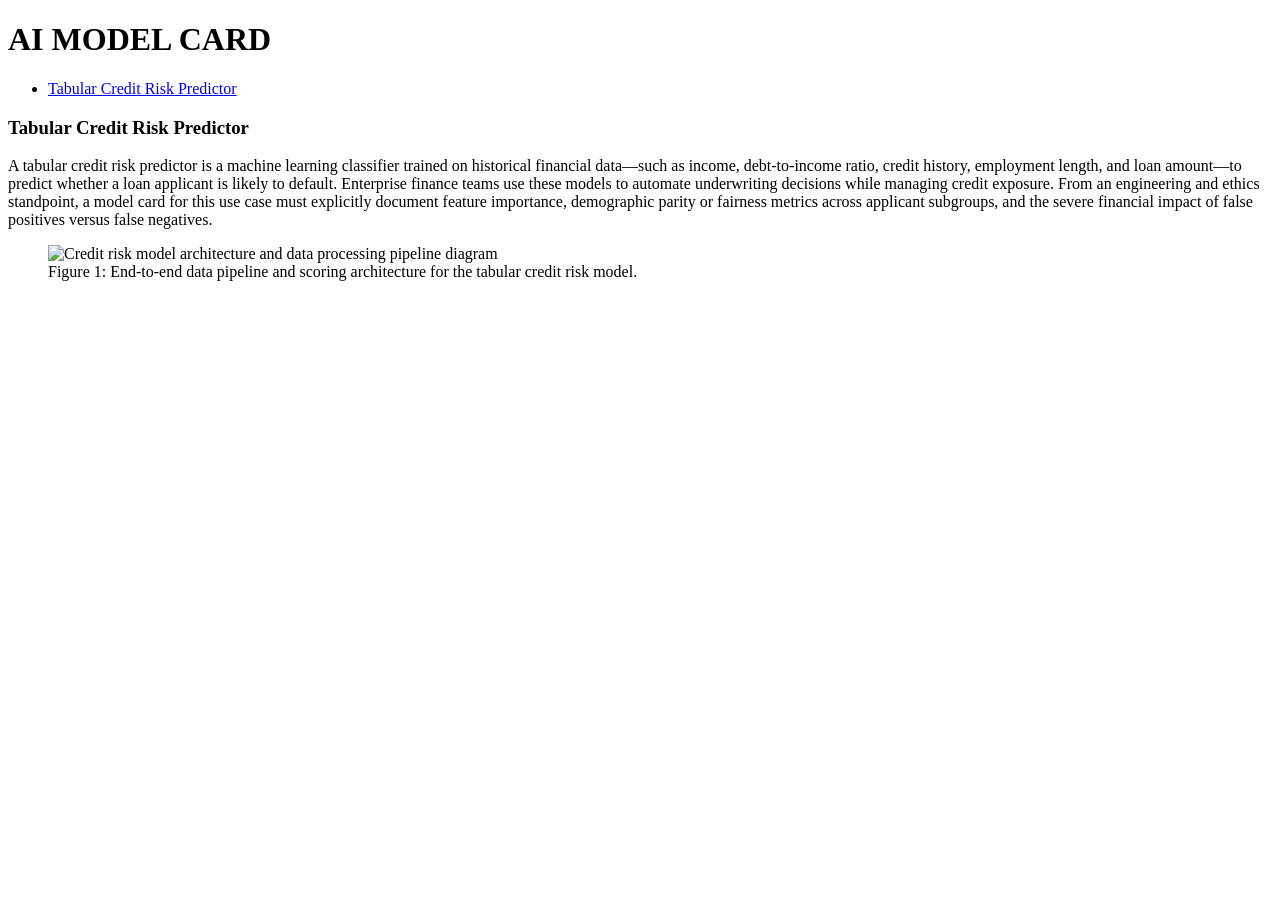
==== 01-html-css/model-card/index.html @ 910fd19c "feat(html): implement base semantic structure for tabular credit risk model card" ====
<!DOCTYPE html>
<html lang="en">
    <head>
        <title>AI MODEL CARD</title>
        <meta charset="utf-8"/>
    </head>
    <body>
        <header>
            <h1>AI MODEL CARD</h1>
            <nav>
                <ul>
                    <li><a href="#credit-risk">Tabular Credit Risk Predictor</a></li>
                </ul>
                    
            </nav>
        </header>
        <main>
            <section id="credit-risk">
               <article>
                  <h3>Tabular Credit Risk Predictor</h3>
                  <p>A tabular credit risk predictor is a machine learning classifier trained on historical financial data—such as income, debt-to-income ratio, credit history, employment length, and loan amount—to predict whether a loan applicant is likely to default.

Enterprise finance teams use these models to automate underwriting decisions while managing credit exposure. From an engineering and ethics standpoint, a model card for this use case must explicitly document feature importance, demographic parity or fairness metrics across applicant subgroups, and the severe financial impact of false positives versus false negatives.</p>
              
                </article>
                <figure>
                    <img src="https://www.researchgate.net/publication/335195522/figure/fig2/AS:1140331030548488@1648887512843/The-credit-risk-score-architecture.png" alt="Credit risk model architecture and data processing pipeline diagram"/>
                    <figcaption>Figure 1: End-to-end data pipeline and scoring architecture for the tabular credit risk model.</figcaption>
                </figure>


        
            </section>
        </main>
        
    </body>
</html>
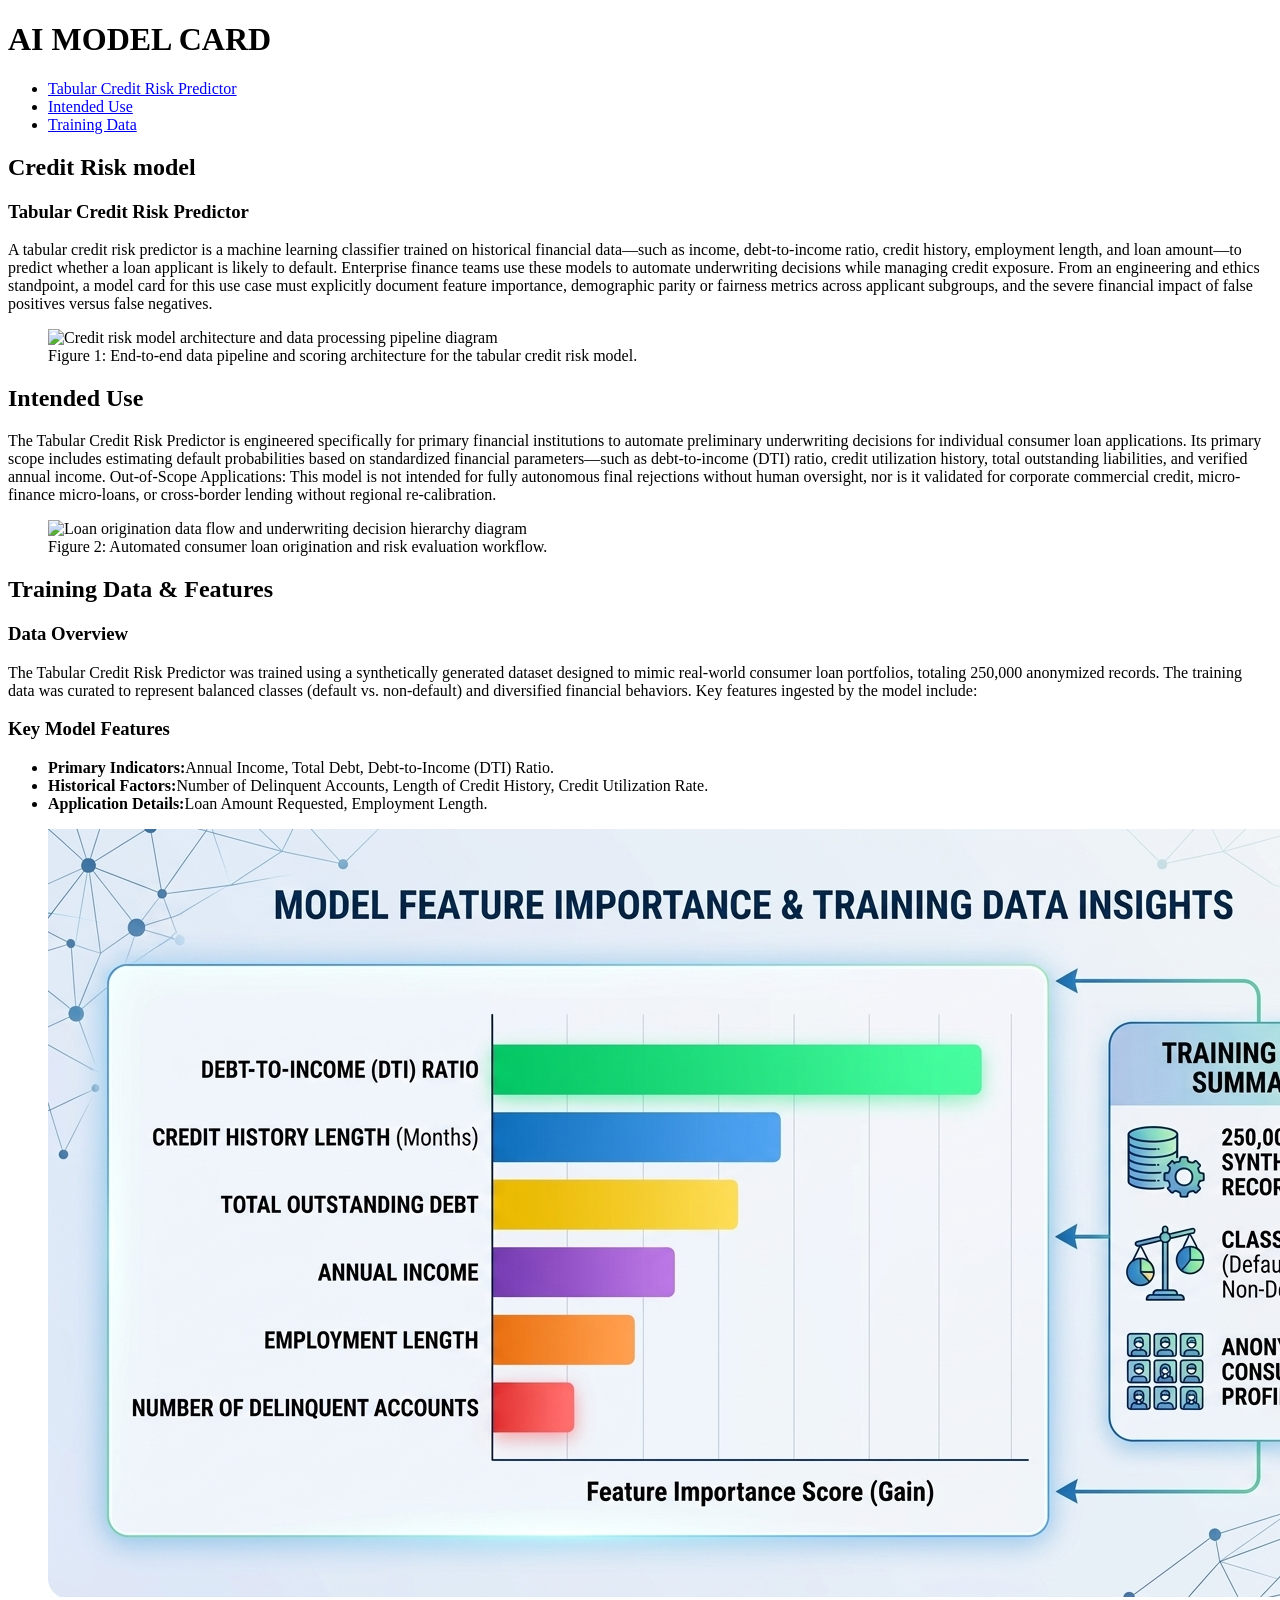
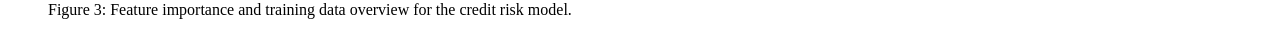
==== commit 4ba15f65: "feat(html) add intended use and training data sections" ====
--- a/01-html-css/model-card/index.html
+++ b/01-html-css/model-card/index.html
@@ -10,12 +10,15 @@
             <nav>
                 <ul>
                     <li><a href="#credit-risk">Tabular Credit Risk Predictor</a></li>
+                    <li><a href="#intended-use">Intended Use</a></li>
+                    <li><a href="#training-data">Training Data</a></li>
                 </ul>
                     
             </nav>
         </header>
         <main>
             <section id="credit-risk">
+               <h2>Credit Risk model</h2>
                <article>
                   <h3>Tabular Credit Risk Predictor</h3>
                   <p>A tabular credit risk predictor is a machine learning classifier trained on historical financial data—such as income, debt-to-income ratio, credit history, employment length, and loan amount—to predict whether a loan applicant is likely to default.
@@ -31,6 +34,37 @@
 
         
             </section>
+            <section id="intended-use">
+                <h2>Intended Use</h2>
+                <article>
+                    <p>The Tabular Credit Risk Predictor is engineered specifically for primary financial institutions to automate preliminary underwriting decisions for individual consumer loan applications. Its primary scope includes estimating default probabilities based on standardized financial parameters—such as debt-to-income (DTI) ratio, credit utilization history, total outstanding liabilities, and verified annual income.
+
+Out-of-Scope Applications: This model is not intended for fully autonomous final rejections without human oversight, nor is it validated for corporate commercial credit, micro-finance micro-loans, or cross-border lending without regional re-calibration.</p>
+                </article>
+                <figure>
+                    <img src="https://images.unsplash.com/photo-1554224155-8d04cb21cd6c?auto=format&fit=crop&w=1200&q=80" alt="Loan origination data flow and underwriting decision hierarchy diagram">
+                    <figcaption>Figure 2: Automated consumer loan origination and risk evaluation workflow.</figcaption>
+                  </figure>
+            </section>
+            <section id="training-data">
+                  <h2>Training Data & Features</h2>
+                  <article>
+                       <h3>Data Overview</h3>
+                       <p>The Tabular Credit Risk Predictor was trained using a synthetically generated dataset designed to mimic real-world consumer loan portfolios, totaling 250,000 anonymized records. The training data was curated to represent balanced classes (default vs. non-default) and diversified financial behaviors. Key features ingested by the model include:</p>
+                       <h3>Key Model Features</h3>
+                       <ul>
+                          <li><strong>Primary Indicators:</strong>Annual Income, Total Debt, Debt-to-Income (DTI) Ratio.</li>
+                          <li><strong>Historical Factors:</strong>Number of Delinquent Accounts, Length of Credit History, Credit Utilization Rate.</li>
+                          <li><strong>Application Details:</strong>Loan Amount Requested, Employment Length.</li>
+                       </ul>
+                  </article>
+                  <figure>
+                    <img src="assets/images/feature-importance.jpg" alt="Bar chart visualizing model feature importance derived from training data. High impact features like DTI Ratio and Credit History are prominent, next to a summary of the 250,000 record synthetic dataset.">
+                    <figcaption>Figure 3: Feature importance and training data overview for the credit risk model.</figcaption>
+                  </figure>
+                  
+            </section>
+            
         </main>
         
     </body>
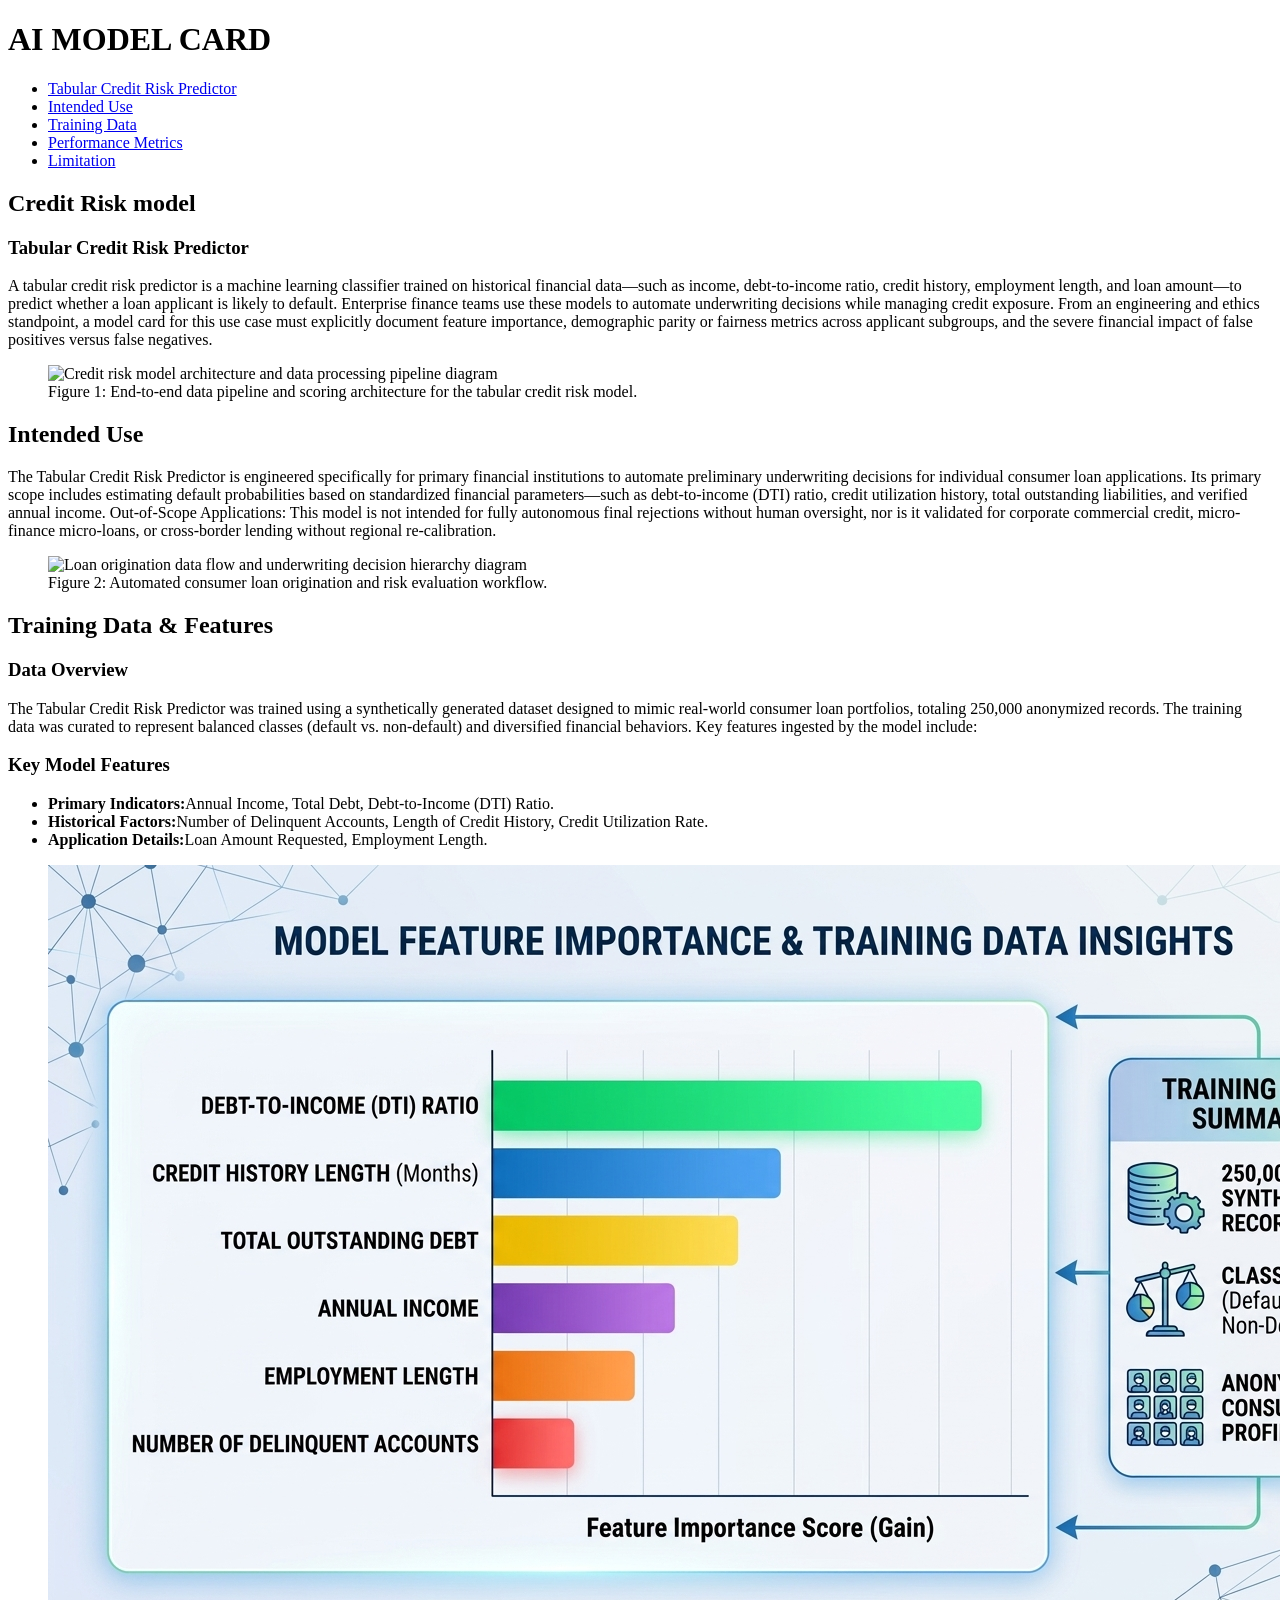
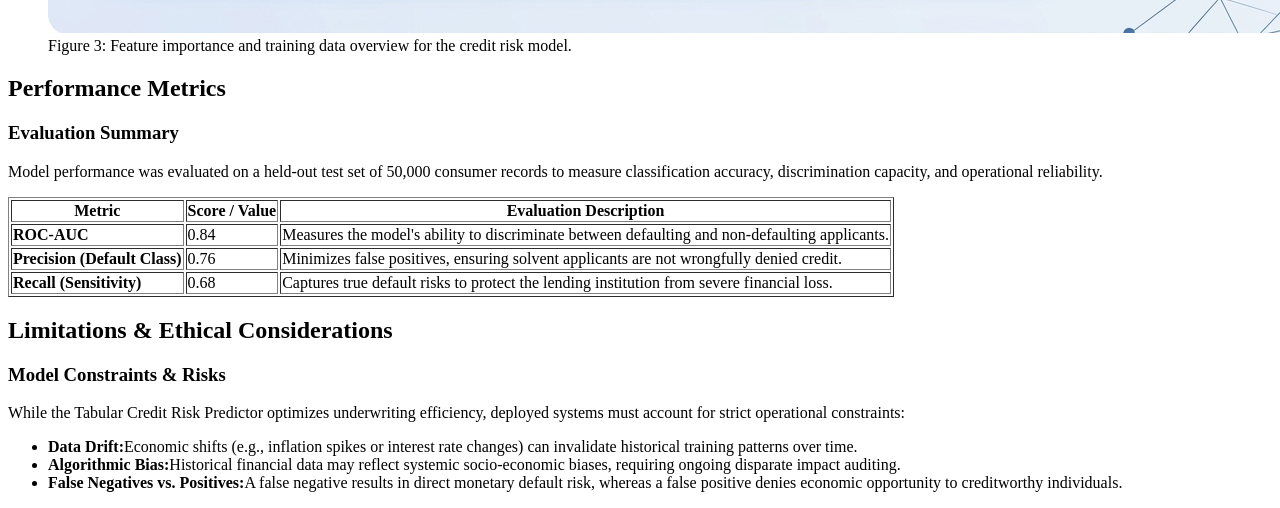
==== commit db45c57f: "feat(html) add performance matric and limitation sections" ====
--- a/01-html-css/model-card/index.html
+++ b/01-html-css/model-card/index.html
@@ -12,6 +12,8 @@
                     <li><a href="#credit-risk">Tabular Credit Risk Predictor</a></li>
                     <li><a href="#intended-use">Intended Use</a></li>
                     <li><a href="#training-data">Training Data</a></li>
+                    <li><a href="#performance-metrics">Performance Metrics</a></li>
+                    <li><a href="#limitation">Limitation</a></li>
                 </ul>
                     
             </nav>
@@ -64,6 +66,55 @@
                   </figure>
                   
             </section>
+            <section id="performance-metrics">
+                <h2>Performance Metrics</h2>
+                <article>
+                    <h3>Evaluation Summary</h3>
+                    <p>Model performance was evaluated on a held-out test set of 50,000 consumer records to measure classification accuracy, discrimination capacity, and operational reliability.</p>
+                    <table border="1">
+                        <thead>
+                           <tr>
+                             <th>Metric</th>
+                             <th>Score / Value</th>
+                             <th>Evaluation Description</th>
+                           </tr>
+                        </thead>
+                        <tbody>
+                            <tr>
+                                <td><strong>ROC-AUC</strong></td>
+                                <td>0.84</td>
+                                <td>Measures the model's ability to discriminate between defaulting and non-defaulting applicants.</td>
+
+                            </tr>
+                            <tr>
+                                <td><strong>Precision (Default Class)</strong></td>
+                                <td>0.76</td>
+                                <td>Minimizes false positives, ensuring solvent applicants are not wrongfully denied credit.</td>
+                                
+                            </tr>
+                            <tr>
+                                <td><strong>Recall (Sensitivity)</strong></td>
+                                <td>0.68</td>
+                                <td>Captures true default risks to protect the lending institution from severe financial loss.</td>
+                            </tr>
+                        </tbody>
+
+                    </table>
+                </article>
+            </section>
+            <section id="limitation">
+                <h2>Limitations & Ethical Considerations</h2>
+                <article>
+                    <h3>Model Constraints & Risks</h3>
+                    <p>While the Tabular Credit Risk Predictor optimizes underwriting efficiency, deployed systems must account for strict operational constraints:</p>
+                    <ul>
+                        <li><strong>Data Drift:</strong>Economic shifts (e.g., inflation spikes or interest rate changes) can invalidate historical training patterns over time.</li>
+                        <li><strong>Algorithmic Bias:</strong>Historical financial data may reflect systemic socio-economic biases, requiring ongoing disparate impact auditing.</li>
+                        <li><strong>False Negatives vs. Positives:</strong>A false negative results in direct monetary default risk, whereas a false positive denies economic opportunity to creditworthy individuals.</li>
+                    </ul>
+                </article>
+                
+            </section>
             
         </main>
         
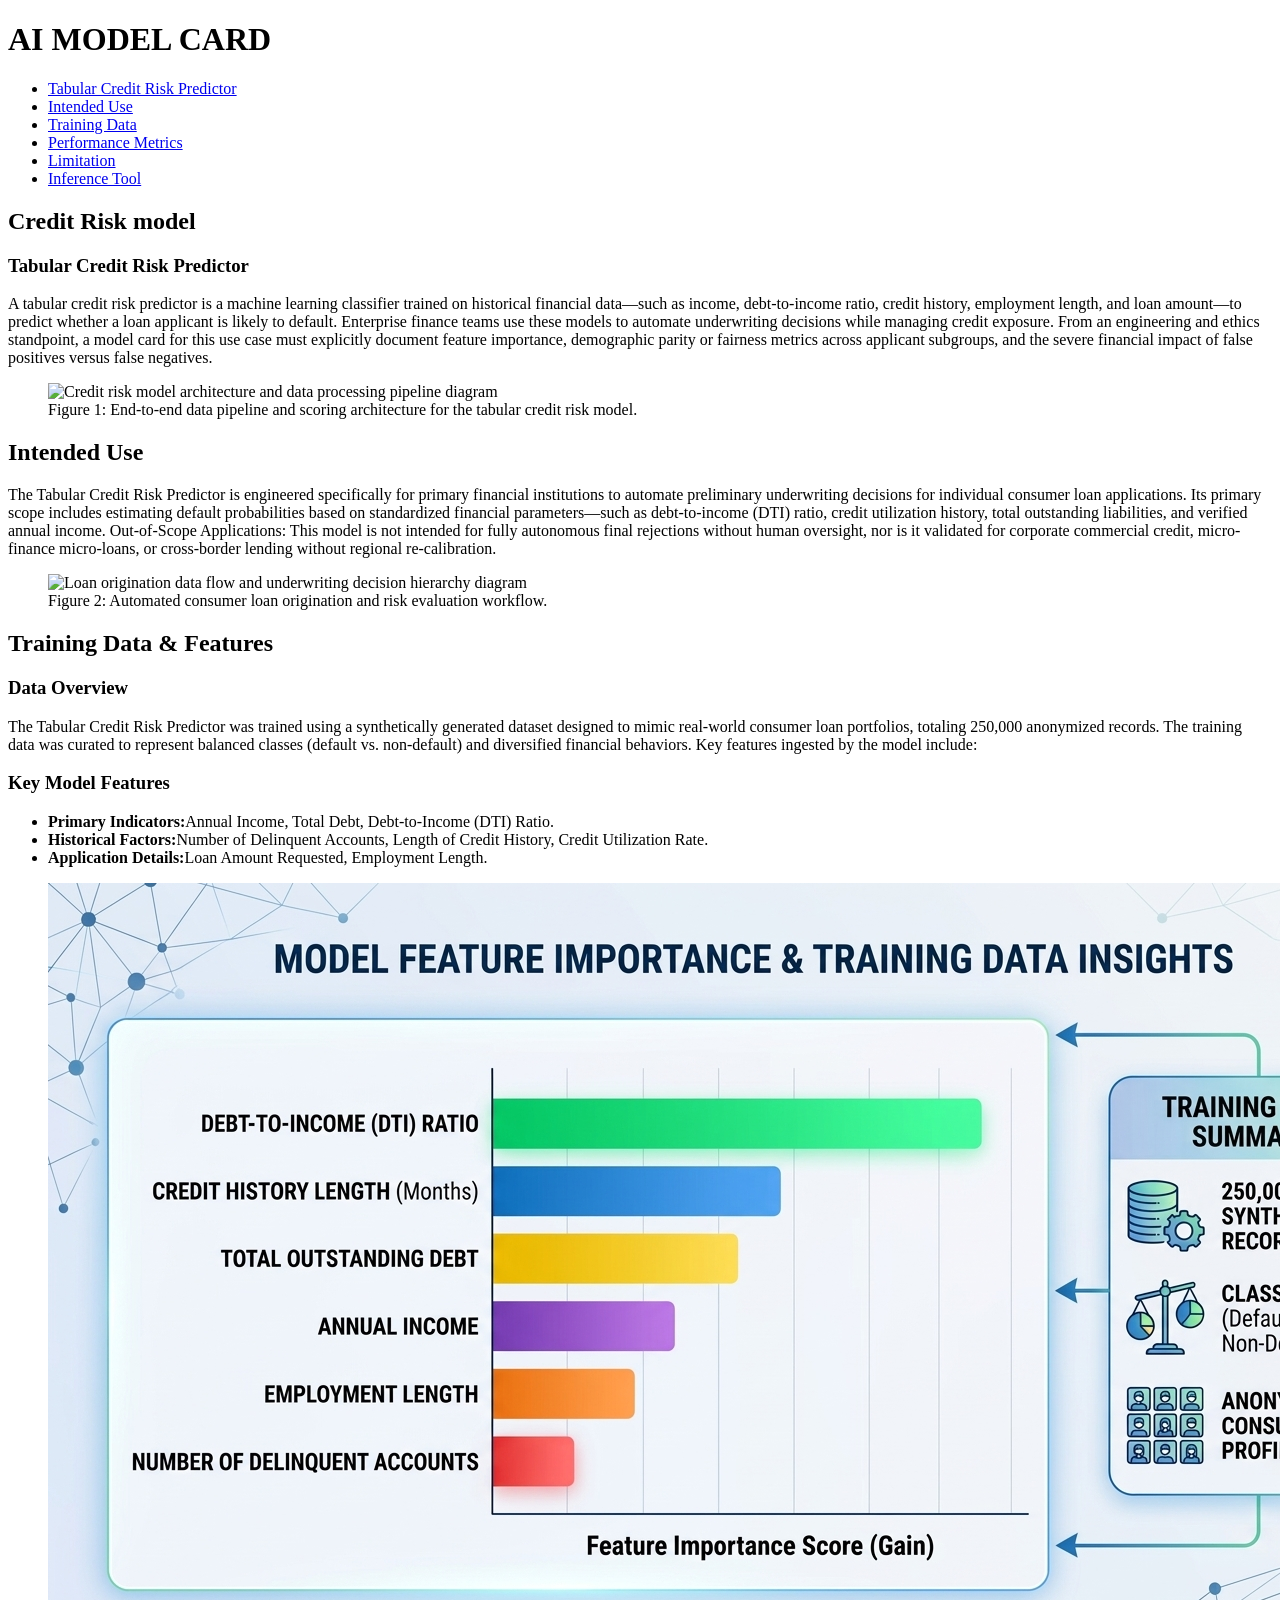
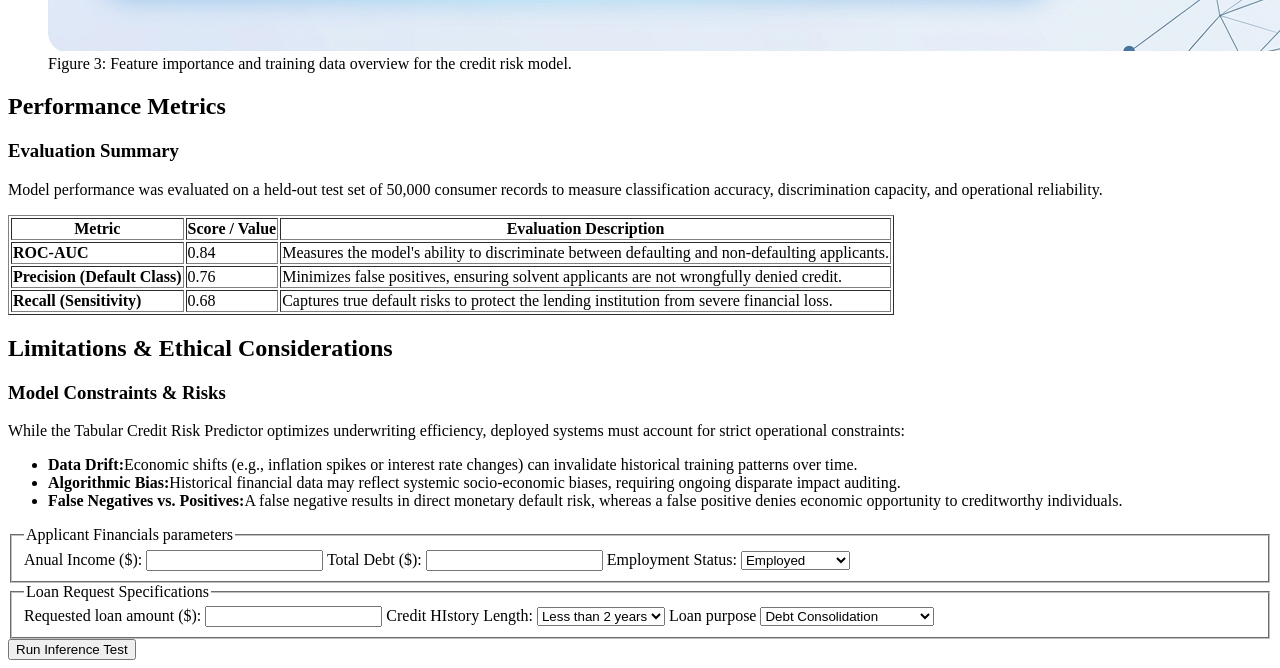
==== commit 2fc5d59b: "feat(html) add inference tool using html form" ====
--- a/01-html-css/model-card/index.html
+++ b/01-html-css/model-card/index.html
@@ -14,6 +14,7 @@
                     <li><a href="#training-data">Training Data</a></li>
                     <li><a href="#performance-metrics">Performance Metrics</a></li>
                     <li><a href="#limitation">Limitation</a></li>
+                    <li><a href="#inference-tool">Inference Tool</a></li>
                 </ul>
                     
             </nav>
@@ -115,8 +116,49 @@
                 </article>
                 
             </section>
+            <section id="inference-tool">
             
+            
+        
+                <form action="http://example.com" method="post">
+                    <fieldset>
+                        <legend>Applicant Financials parameters</legend>
+                        <label for="income">Anual Income ($): </label>
+                        <input type="number" id="income" name="income" required>
+                        <label for="debt">Total Debt ($): </label>
+                        <input type="number" id="debt" name="debt" required>
+                        <label for="employment">Employment Status: </label>
+                        <select id="employment" name="employment" required>
+                           <option value="employed">Employed</option>
+                           <option value="unemployed">Unemployed</option>
+                           <option value="part-time">part-time</option>
+                           <option value="self-employed">Self-Employed</option>
+                        </select>
+                    </fieldset>
+
+                    <fieldset>
+                        <legend>Loan Request Specifications</legend>
+                        <label for="loan-amount">Requested loan amount ($):</label>
+                        <input type="number" id="loan-amount" name="loan-amount" required>
+                        <label for="credit-history">Credit HIstory Length: </label>
+                        <select id="credit-history" name="credit-history" required>
+                            <option value="lt-2">Less than 2 years</option>
+                            <option value="2-5">2-5 years</option>
+                            <option value="3-5">3-5 years</option>
+                            <option value="5+">5+ years</option>
+
+                        </select>
+                        <label for="purpose">Loan purpose</label>
+                        <select id="purpose" name="purpose" required>
+                            <option value="debt-consolidation">Debt Consolidation</option>
+                            <option value="business">Business Working Capital</option>
+                            <option value="home-improvement">Home Improvement</option>
+
+                        </select>
+                    </fieldset>
+                    <button type="submit">Run Inference Test</button>
+                </form>
+            </section>
         </main>
-        
     </body>
 </html>
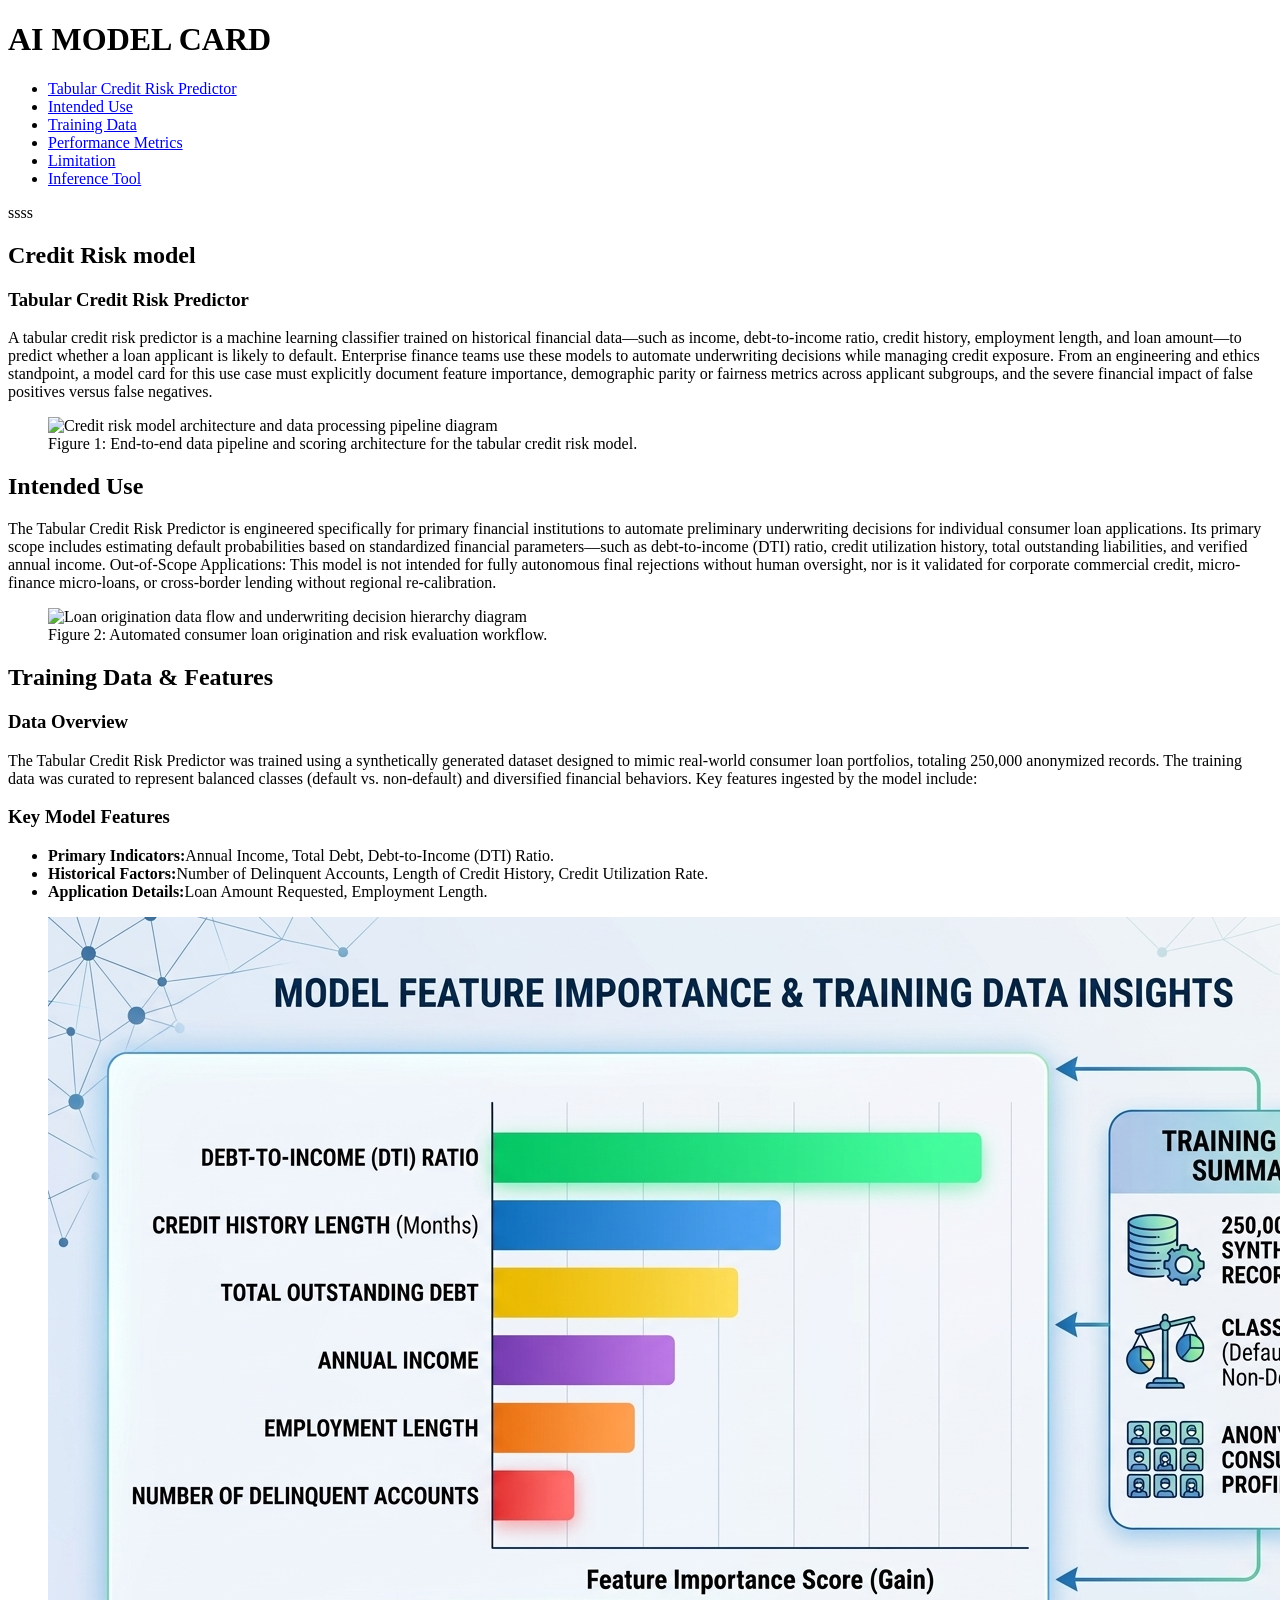
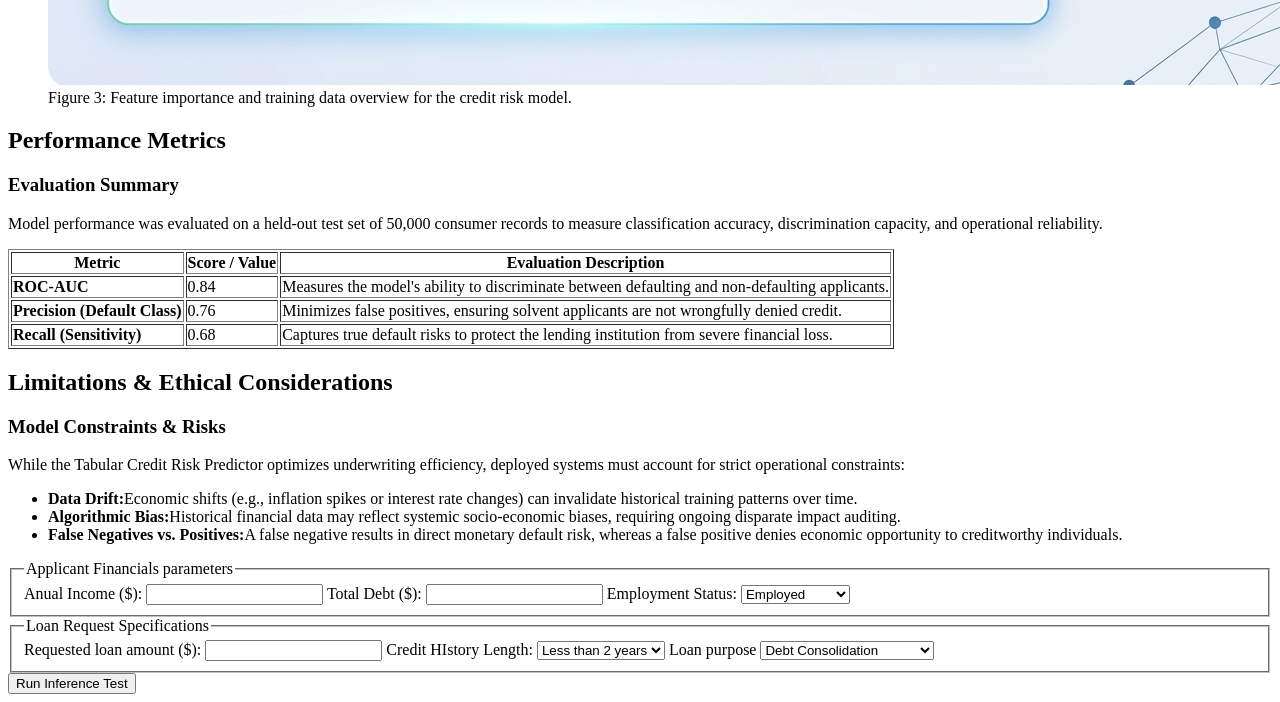
==== commit e158df75: "feat(html) lab in html accessiblity(freecodecamp)" ====
--- a/01-html-css/model-card/index.html
+++ b/01-html-css/model-card/index.html
@@ -17,7 +17,7 @@
                     <li><a href="#inference-tool">Inference Tool</a></li>
                 </ul>
                     
-            </nav>
+            </nav>ssss
         </header>
         <main>
             <section id="credit-risk">
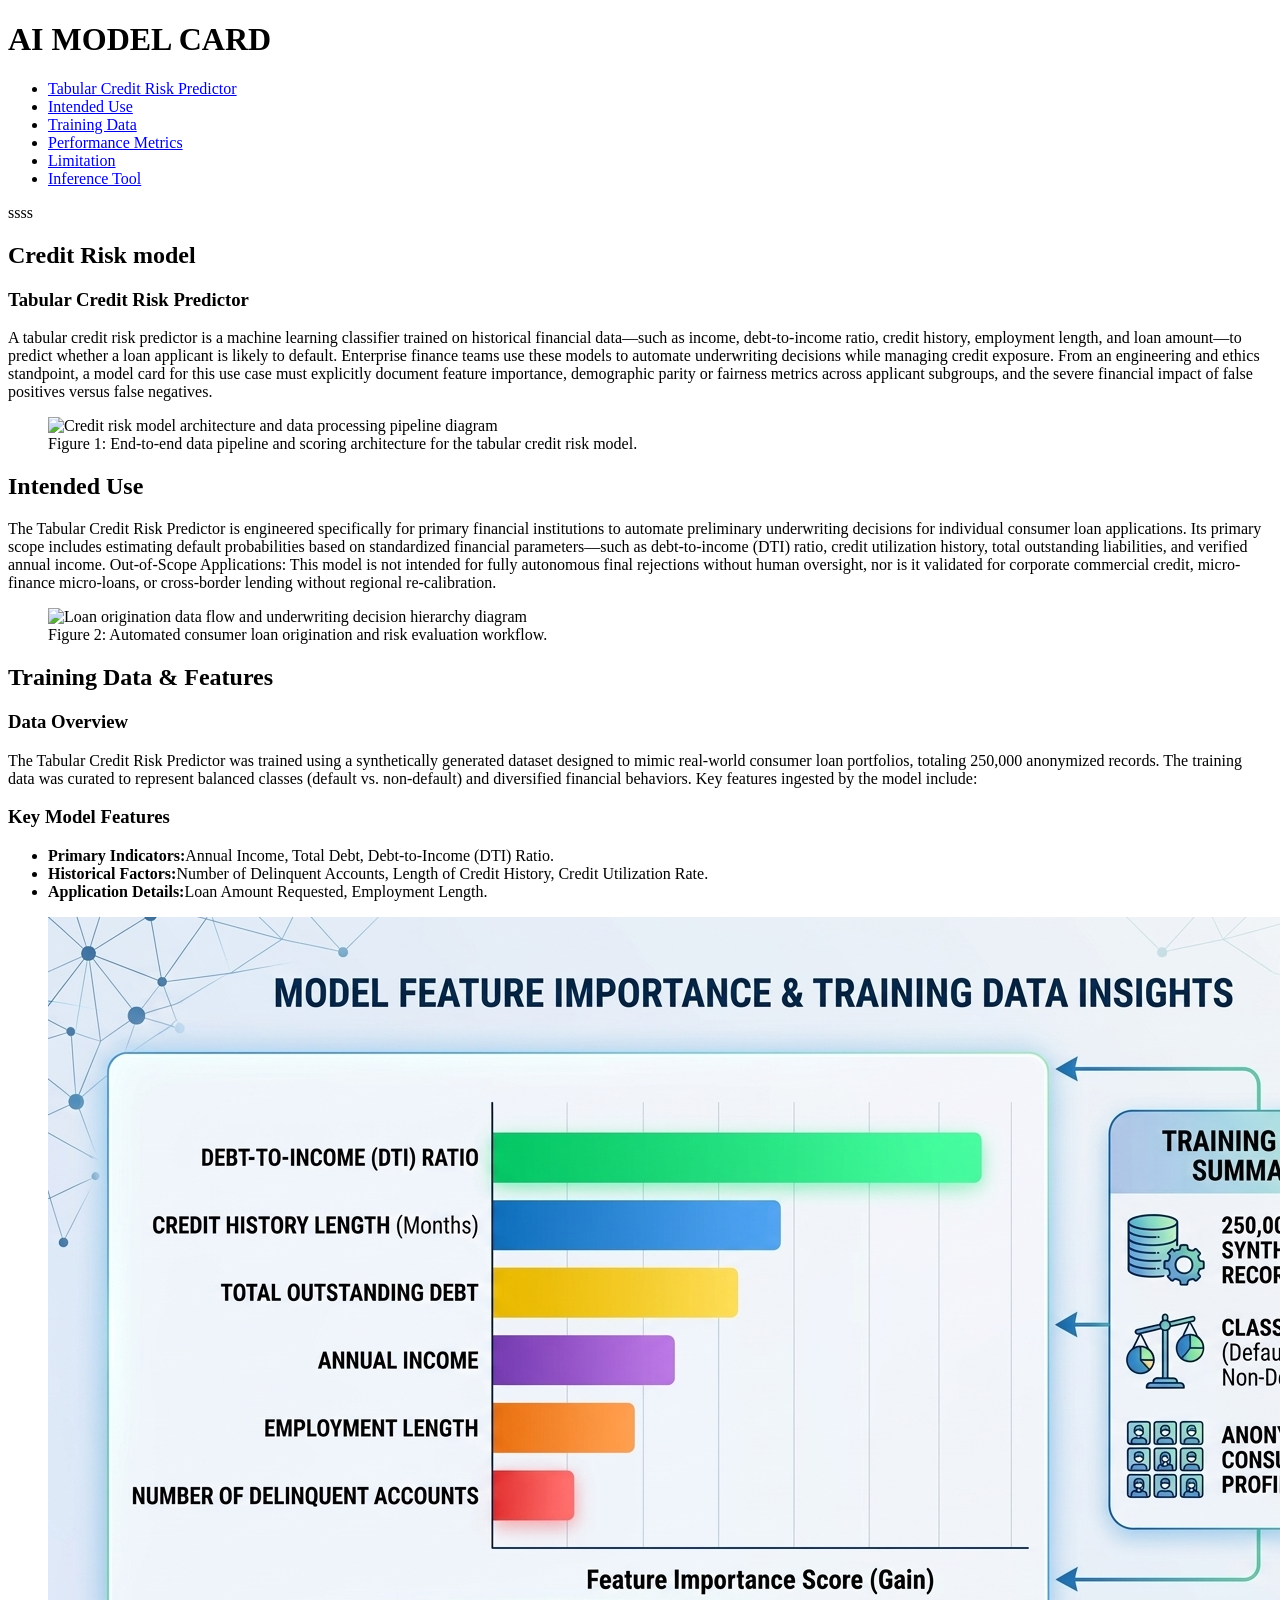
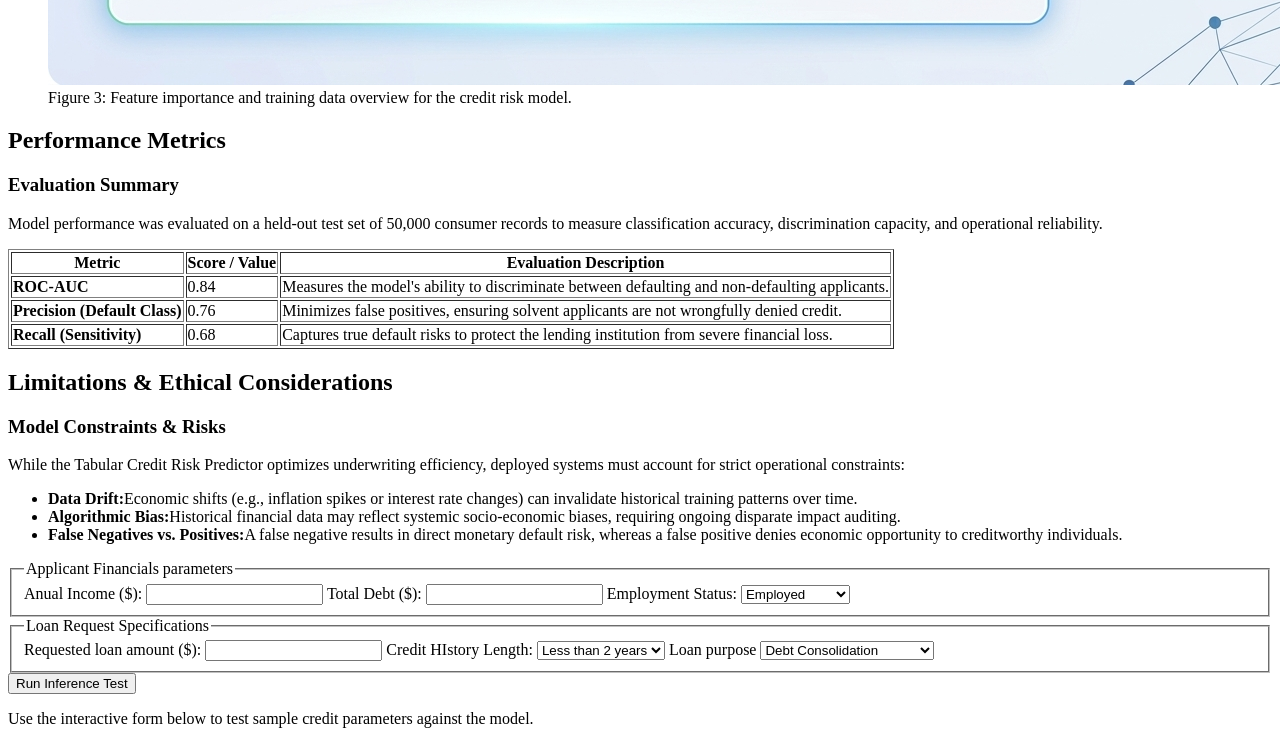
==== commit b39bf99b: "feat(html): add accessible tables, forms, and ARIA attributes to model card" ====
--- a/01-html-css/model-card/index.html
+++ b/01-html-css/model-card/index.html
@@ -75,9 +75,9 @@
                     <table border="1">
                         <thead>
                            <tr>
-                             <th>Metric</th>
-                             <th>Score / Value</th>
-                             <th>Evaluation Description</th>
+                             <th scope="col">Metric</th>
+                             <th scope="col">Score / Value</th>
+                             <th scope="col">Evaluation Description</th>
                            </tr>
                         </thead>
                         <tbody>
@@ -120,7 +120,7 @@
             
             
         
-                <form action="http://example.com" method="post">
+                <form action="http://example.com" method="post" aria-describedby="inference-tool-description">
                     <fieldset>
                         <legend>Applicant Financials parameters</legend>
                         <label for="income">Anual Income ($): </label>
@@ -157,7 +157,9 @@
                         </select>
                     </fieldset>
                     <button type="submit">Run Inference Test</button>
+                
                 </form>
+                <p id="inference-tool-description">Use the interactive form below to test sample credit parameters against the model.</p>
             </section>
         </main>
     </body>
